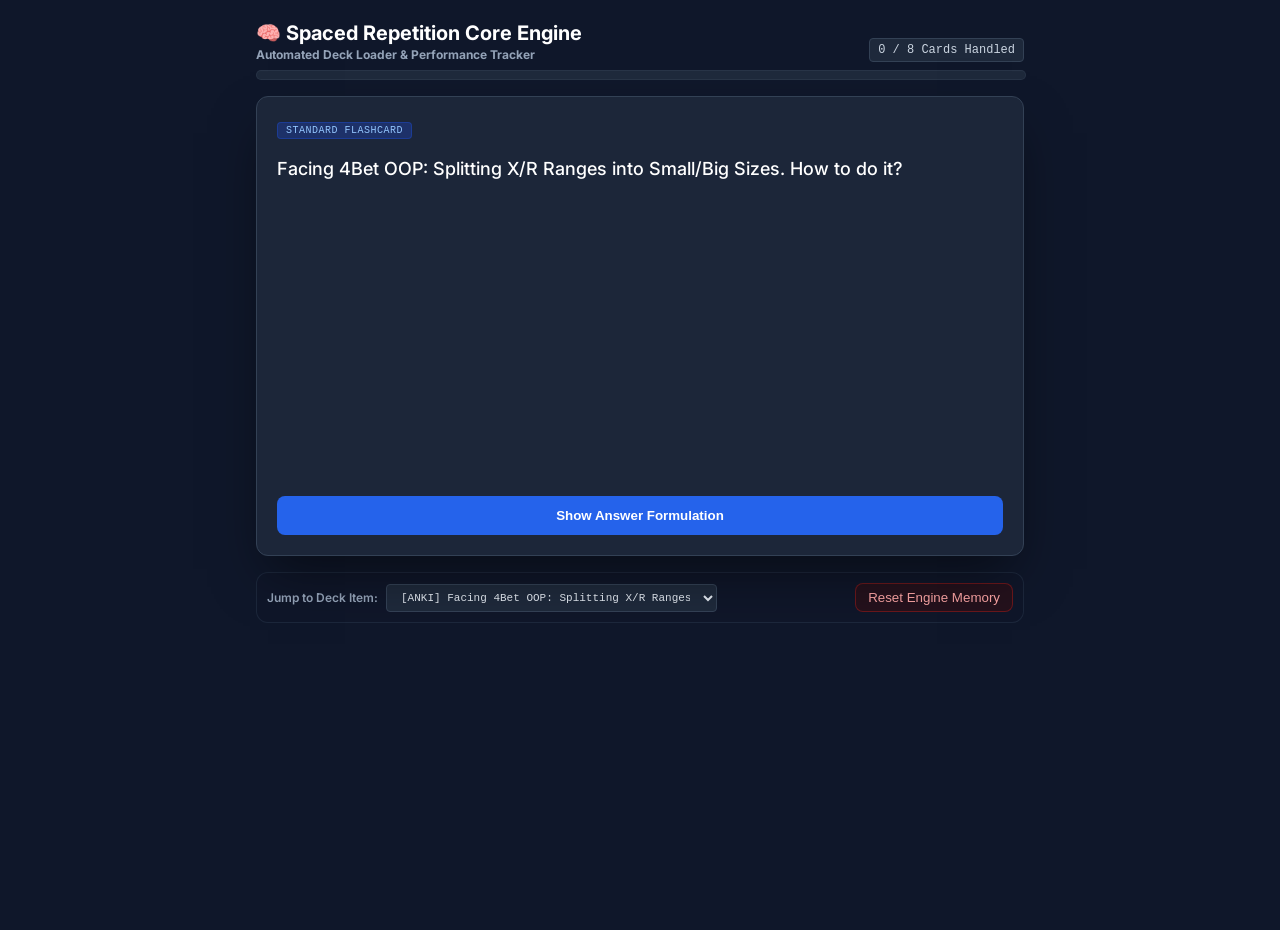
==== index.html @ b1fcc964 "Update index.html" ====
<!DOCTYPE html>
<html lang="en">

<head>
  <meta charset="UTF-8">
  <meta name="viewport" content="width=device-width, initial-scale=1.0">

  <title>Advanced Spaced Repetition & Strategy Deck Engine</title>

  <script src="https://bernardo-castilho.github.io/DragDropTouch/DragDropTouch.js"></script>

  <link rel="icon" href="data:,">
  
  <link rel="stylesheet" href="style.css">
  <link rel="stylesheet" href="poker-matrix.css">
  
  <link rel="stylesheet" href="style/base.css">
  <link rel="stylesheet" href="style/layout.css">
  <link rel="stylesheet" href="style/components.css">

  <link rel="stylesheet" href="style/anki.css">
  <link rel="stylesheet" href="style/multiple-choice.css">
  <link rel="stylesheet" href="style/drag-drop.css">

  <link rel="stylesheet" href="style/poker-core.css">
  <link rel="stylesheet" href="style/poker-layout-large.css">
  <link rel="stylesheet" href="style/poker-layout-compact.css">

  <link rel="stylesheet" href="style/content-renderer.css">

  <link rel="preconnect" href="https://fonts.googleapis.com">
  <link rel="preconnect" href="https://fonts.gstatic.com" crossorigin>

  <link href="https://fonts.googleapis.com/css2?family=Inter:wght@300;400;500;600;700&display=swap" rel="stylesheet">
</head>

<body>

  <div class="wrapper" style="margin-bottom: 16px;">
    <div class="header-row">
      <div class="header-title">
        <h1>🧠 Spaced Repetition Core Engine</h1>
        <p>Automated Deck Loader & Performance Tracker</p>
      </div>
      <span id="progress-text" class="progress-badge">0 / 0 Cards</span>
    </div>
    <div class="progress-track">
      <div id="progress-bar" class="progress-fill"></div>
    </div>
  </div>

  <div id="card-container" class="engine-container">
    <div class="loader-screen">
      <div class="spinner"></div>
      <p style="font-size: 14px; font-weight: 500; margin: 0;">Resolving System State & Parsing Deck Arrays...</p>
    </div>
  </div>

  <div class="controls-panel">
    <div class="selector-group">
      <label for="quiz-selector">Jump to Deck Item:</label>
      <select id="quiz-selector" class="dropdown"></select>
    </div>
    <button id="reset-memory-btn" class="btn-destructive">
      Reset Engine Memory
    </button>
  </div>
  <script>
    // --- INTEGRATED SUIT MAP & RENDER LOGIC ---
    const SUIT_MAP = {
      'h': { className: 'hearts', symbol: '♥', color: '#dc2626' },
      'd': { className: 'diamonds', symbol: '♦', color: '#2563eb' },
      'c': { className: 'clubs', symbol: '♣', color: '#16a34a' },
      's': { className: 'spades', symbol: '♠', color: '#1e293b' }
    };

    function parseCardHtml(cardStr) {
      if (cardStr === '??' || !cardStr) return `<div class="card card-back"></div>`;
      const suitLetter = cardStr.slice(-1).toLowerCase();
      const value = cardStr.substring(0, cardStr.length - 1);
      const suitData = SUIT_MAP[suitLetter] || { className: '', symbol: '', color: '' };
      return `<div class="card ${suitData.className}" data-suit="${suitLetter}"><span>${value}</span><span style="color: ${suitData.color}">${suitData.symbol}</span></div>`;
    }

    function generateChipStackHtml(betString) {
      const numVal = parseFloat(betString);
      if (isNaN(numVal) || numVal <= 0) return '';

      let chipColor = '#cbd5e1';
      if (numVal >= 1 && numVal < 2.5) chipColor = '#ef4444';
      if (numVal >= 2.5 && numVal < 10) chipColor = '#3b82f6';
      if (numVal >= 10) chipColor = '#334155';

      let dynamicStackCount = Math.min(5, Math.floor(numVal / 2.5) + 1);

      let htmlString = '<div class="chip-stack">';
      for (let i = 0; i < dynamicStackCount; i++) {
        htmlString += `<div class="poker-chip" style="background: ${chipColor}; bottom: ${i * 2}px; z-index: ${i};"></div>`;
      }
      return htmlString + '</div>';
    }

    // --- FALLBACK INTERNAL REPOSITORY ---
    const fallbackDeck = [
      {
        "nodeId": "anki_demo_001",
        "quizType": "anki",
        "question": "Explain the architectural difference between a Monolith and Microservices.",
        "answer": "A Monolith executes all computing layers inside a unified process pipeline. Microservices isolate distinct operational domains into decoupled, independently deployable services cooperating over safe REST APIs or message brokers."
      },
      {
        "nodeId": "poker_demo_001",
        "title": "BB Defense vs BTN Open Strategy Matrix",
        "phase": "PREFLOP",
        "pot": "3.50 BB",
        "communityCards": [],
        "quizType": "poker_drag",
        "displayText": "The Button opens to 2.50 BB. Small Blind folds. Action shifts entirely to you in the Big Blind with effective stack metrics.",
        "players": [
          { "position": "UTG", "isActive": false, "isTurn": false, "stackSize": "100.00 BB", "currentBet": "0.00 BB" },
          { "position": "HJ", "isActive": false, "isTurn": false, "stackSize": "100.00 BB", "currentBet": "0.00 BB" },
          { "position": "CO", "isActive": false, "isTurn": false, "stackSize": "100.00 BB", "currentBet": "0.00 BB" },
          { "position": "BTN", "isActive": true, "isTurn": false, "stackSize": "100.00 BB", "currentBet": "2.50 BB" },
          { "position": "SB", "isActive": false, "isTurn": false, "stackSize": "99.50 BB", "currentBet": "0.50 BB" },
          { "position": "BB", "isActive": true, "isTurn": true, "stackSize": "89.00 BB", "currentBet": "1.00 BB", "holeCards": ["Ah", "Kh"], "isHero": true }
        ],
        "choices": [
          { "hand": "AhKh", "targetCategory": "Raise/3-Bet" },
          { "hand": "2h2d", "targetCategory": "Call" }
        ]
      },
      {
        "nodeId": "mc_demo_001",
        "quizType": "multiple_choice",
        "question": "Which of the following describes an idempotent API method execution footprint?",
        "options": [
          { "text": "Every execution modifies server memory state deterministically." },
          { "text": "Making multiple identical requests has the same side-effect profile as a single request." },
          { "text": "The method guarantees encryption handling routines via SSL headers." },
          { "text": "Requests always return cached values without executing database calls." }
        ],
        "correctIndex": 1
      },
      {
        "nodeId": "drag_demo_001",
        "quizType": "drag_drop",
        "question": "Sort these technical technologies into their proper infrastructure layers:",
        "choices": [
          { "text": "Tailwind CSS", "targetCategory": "UI / Client Layer" },
          { "text": "PostgreSQL", "targetCategory": "Data Persistence" },
          { "text": "Vue.js Engine", "targetCategory": "UI / Client Layer" },
          { "text": "Redis Cache", "targetCategory": "Data Persistence" }
        ]
      },
      {
        "nodeId": "poker_demo_002",
        "title": "Flop C-Bet Strategy Validation",
        "phase": "FLOP",
        "pot": "6.50 BB",
        "communityCards": ["As", "9h", "2c"],
        "quizType": "poker_drag",
        "displayText": "You raised Preflop from the Button and the Big Blind called. The Big Blind checks to you on an Ace-High dry texture.",
        "players": [
          { "position": "UTG", "isActive": false, "isTurn": false, "stackSize": "100.00 BB", "currentBet": "0.00 BB" },
          { "position": "HJ", "isActive": false, "isTurn": false, "stackSize": "100.00 BB", "currentBet": "0.00 BB" },
          { "position": "CO", "isActive": false, "isTurn": false, "stackSize": "100.00 BB", "currentBet": "0.00 BB" },
          { "position": "BTN", "isActive": true, "isTurn": true, "stackSize": "96.50 BB", "currentBet": "0.00 BB", "holeCards": ["Kh", "Qh"], "isHero": true },
          { "position": "SB", "isActive": false, "isTurn": false, "stackSize": "100.00 BB", "currentBet": "0.00 BB" },
          { "position": "BB", "isActive": true, "isTurn": false, "stackSize": "96.50 BB", "currentBet": "0.00 BB" }
        ],
        "choices": [
          { "hand": "KhQh", "targetCategory": "Bet (Bluff)" }
        ]
      }
    ];

    // --- APPLICATION CORE RUNTIME ARCHITECTURE ---
    let deck = [];
    let sessionQueue = [];
    let currentCard = null;
    let stats = JSON.parse(localStorage.getItem('flashcard_engine_stats')) || {};
    let isCompactMode = true;

    let sessionTotal = 0;
    let sessionCompleted = 0;
    let draggedElement = null;

    async function init() {
      try {
        const response = await fetch('data.json');
        if (!response.ok) throw new Error('Network configuration lookup error.');
        deck = await response.json();
      } catch (error) {
        console.warn('Fallback to internal repository.');
        deck = fallbackDeck;
      }

      sessionQueue = deck.filter(card => !stats[card.nodeId] || stats[card.nodeId] < 2);

      if (sessionQueue.length === 0) {
        sessionQueue = [...deck];
        stats = {};
        localStorage.removeItem('flashcard_engine_stats');
      }

      sessionTotal = sessionQueue.length;
      sessionCompleted = 0;
      initEngineUtilities(deck);
      updateProgress();
      nextCard();
    }

    function initEngineUtilities(deckData) {
      const selector = document.getElementById('quiz-selector');
      const resetBtn = document.getElementById('reset-memory-btn');

      if (selector && Array.isArray(deckData)) {
        selector.innerHTML = deckData.map((card, idx) => {
          const typeLabel = card.quizType ? `[${card.quizType.toUpperCase()}]` : '[QUIZ]';
          const summaryText = card.question || card.title || card.displayText || `Item ${idx + 1}`;
          const truncatedSummary = summaryText.length > 45 ? summaryText.substring(0, 45) + '...' : summaryText;
          return `<option value="${card.nodeId}">${typeLabel} ${truncatedSummary}</option>`;
        }).join('');

        selector.addEventListener('change', (e) => {
          const targetNodeId = e.target.value;
          const targetCard = deck.find(c => c.nodeId === targetNodeId);
          if (targetCard) {
            currentCard = targetCard;
            // Remote jump breaks execution tracking; pull out of running standard flow safely
            const container = document.getElementById('card-container');
            renderCardRouter(currentCard, container);
          }
        });
      }

      if (resetBtn) {
        resetBtn.addEventListener('click', () => {
          if (confirm("Permanently wipe local storage execution tracking logs?")) {
            localStorage.removeItem('flashcard_engine_stats');
            window.location.reload();
          }
        });
      }
    }

    function updateProgress() {
      document.getElementById('progress-text').innerText = `${sessionCompleted} / ${sessionTotal} Cards Handled`;
      const pct = sessionTotal === 0 ? 0 : (sessionCompleted / sessionTotal) * 100;
      document.getElementById('progress-bar').style.width = `${pct}%`;
    }

    function saveProgress(nodeId, masteryValue) {
      stats[nodeId] = masteryValue;
      localStorage.setItem('flashcard_engine_stats', JSON.stringify(stats));
    }

    function handleCardComplete(masteryValue) {
      saveProgress(currentCard.nodeId, masteryValue);
      if (masteryValue === 0) {
        sessionQueue.push(currentCard);
      } else {
        sessionCompleted++;
      }
      
      updateProgress();
      nextCard();
    }

    function nextCard() {
      const container = document.getElementById('card-container');
      const selector = document.getElementById('quiz-selector');

      if (sessionQueue.length === 0) {
        container.innerHTML = `
          <div style="display: flex; flex-direction: column; align-items: center; justify-content: center; text-align: center; padding: 48px 0; flex-grow: 1;">
            <div style="background: rgba(20,83,45,0.4); padding: 16px; border-radius: 9999px; border: 1px solid rgba(34,197,94,0.3); margin-bottom: 16px; font-size: 24px;">🎯</div>
            <h2 style="font-size: 24px; font-weight: 700; color: #4ade80; margin: 0 0 8px 0;">Deck Pipeline Evaluated!</h2>
            <button onclick="localStorage.removeItem('flashcard_engine_stats'); location.reload();" style="margin-top: 24px; padding: 8px 16px; background: #475569; border: none; color: white; border-radius: 4px; cursor: pointer;">Reset Cache</button>
          </div>
        `;
        return;
      }

      currentCard = sessionQueue.shift();
      if(selector) selector.value = currentCard.nodeId;
      renderCardRouter(currentCard, container);
    }

    function renderCardRouter(card, container) {
      container.innerHTML = '';
      switch (card.quizType) {
        case 'anki': return renderAnkiMode(card, container);
        case 'multiple_choice': return renderMultipleChoiceMode(card, container);
        case 'drag_drop': return renderStandardDragDropMode(card, container);
        case 'poker_drag': return renderAdvancedPokerMode(card, container);
        default: container.innerHTML = `<p style="color: #f87171; padding: 16px;">Unknown execution layout mapping.</p>`;
      }
    }

    // --- 1. MODE: STANDARD ANKI RATING FLASHCARD ---
    function renderAnkiMode(card, container) {
      container.innerHTML = `
        <div class="flex-col-layout">
          <div>
            <span class="badge badge-blue">Standard Flashcard</span>
            <h2 style="font-size: 1.125rem; font-weight: 500; color: white; margin-top: 16px; line-height: 1.6;">${card.question}</h2>
          </div>
          <div id="answer-area" class="hidden" style="flex-direction: column; width: 100%; margin-top: 24px; background: rgba(15,23,42,0.4); border: 1px solid rgba(51,65,85,0.5); border-radius: 12px; padding: 16px; box-sizing: border-box;">
            <div style="font-size: 14px; color: #cbd5e1; line-height: 1.6; margin-bottom:16px;">${card.answer}</div>
            <div class="grid-3-col">
              <button onclick="handleCardComplete(0)" class="btn-rating btn-rate-bad">Badly (Re-queue)</button>
              <button onclick="handleCardComplete(1)" class="btn-rating btn-rate-ok">OK (Keep Loop)</button>
              <button onclick="handleCardComplete(2)" class="btn-rating btn-rate-well">Well (Mastered)</button>
            </div>
          </div>
          <button id="show-btn" class="btn-primary" style="margin-top: 32px;">Show Answer Formulation</button>
        </div>
      `;

      document.getElementById('show-btn').addEventListener('click', (e) => {
        e.target.classList.add('hidden');
        const ans = document.getElementById('answer-area');
        ans.classList.remove('hidden');
        ans.classList.add('flex-show');
      });
    }

    // --- 2. MODE: MULTIPLE CHOICE OPTION PARSER ---
    function renderMultipleChoiceMode(card, container) {
      const optionsHtml = card.options.map((opt, i) =>
        `<button data-idx="${i}" class="mc-btn"><span class="mc-prefix">${String.fromCharCode(65 + i)}</span> <span>${opt.text || opt}</span></button>`
      ).join('');

      container.innerHTML = `
        <div class="flex-col-layout">
          <div>
            <span class="badge badge-indigo">Multiple Choice</span>
            <h2 style="font-size: 1.125rem; font-weight: 500; color: white; margin: 16px 0 24px 0; line-height: 1.6;">${card.question}</h2>
            <div class="mc-options-list" id="mc-options">${optionsHtml}</div>
          </div>
          <button id="mc-next" class="hidden btn-primary" style="margin-top: 24px;">Advance Deck Loop</button>
        </div>
      `;

      const btns = container.querySelectorAll('.mc-btn');
      btns.forEach(btn => {
        btn.addEventListener('click', (e) => {
          const currentTarget = e.currentTarget;
          if (container.querySelector('.pointer-events-none')) return;

          btns.forEach(b => b.classList.add('pointer-events-none', 'opacity-40'));
          const selectedIdx = parseInt(currentTarget.dataset.idx, 10);
          const isCorrect = selectedIdx === card.correctIndex;

          currentTarget.classList.remove('opacity-40');
          if (isCorrect) {
            currentTarget.classList.add('state-correct');
          } else {
            currentTarget.classList.add('state-incorrect');
            btns[card.correctIndex].classList.remove('opacity-40');
            btns[card.correctIndex].classList.add('state-revealed');
          }

          const nextBtn = document.getElementById('mc-next');
          nextBtn.classList.remove('hidden');
          nextBtn.onclick = () => handleCardComplete(isCorrect ? 2 : 0);
        });
      });
    }

    // --- 3. MODE: STANDARD CATEGORICAL DRAG & DROP ---
    function renderStandardDragDropMode(card, container) {
      const categories = [...new Set(card.choices.map(c => c.targetCategory))];

      let draggablesHtml = card.choices.map((c, i) =>
        `<div draggable="true" data-target="${c.targetCategory}" id="dd-item-${i}" class="draggable-item" ondragstart="dragStart(event)">${c.text}</div>`
      ).join('');

      let dropzonesHtml = categories.map(cat => `
        <div class="dropzone-column">
          <h3 class="dropzone-title">${cat}</h3>
          <div data-cat="${cat}" class="dropzone" ondragover="dragOver(event)" ondragleave="dragLeave(event)" ondrop="dropToMatch(event)"></div>
        </div>
      `).join('');

      container.innerHTML = `
        <div class="flex-col-layout">
          <div>
            <span class="badge badge-purple">Categorized Sorting</span>
            <h2 style="font-size: 1rem; font-weight: 500; color: #e2e8f0; margin: 12px 0 16px 0; line-height: 1.6;">${card.question}</h2>
            <div id="source-zone" class="source-box" ondragover="dragOver(event)" ondrop="dropSource(event)">${draggablesHtml}</div>
            <div class="drag-container">${dropzonesHtml}</div>
          </div>
          <button id="dd-next" class="hidden btn-primary" style="margin-top: 24px;">Submit Classifications</button>
        </div>
      `;
      container.dataset.totalItems = card.choices.length;
    }

    // --- 4. MODE: ADVANCED POKER STRATEGY MATRIX ---
    function renderAdvancedPokerMode(card, container) {
      let playersHtml = '';
      let betsHtml = '';

      card.players.forEach(player => {
        let holeCardsHtml = '';
        if (player.isActive) {
          holeCardsHtml = (player.holeCards && player.holeCards.length > 0) 
            ? player.holeCards.map(parseCardHtml).join('') 
            : parseCardHtml('??') + parseCardHtml('??');
        }

        const isTurnClass = player.isTurn ? 'active-turn' : '';
        const isActiveClass = player.isActive ? '' : 'inactive';
        const dealerButtonHtml = player.position === 'BTN' ? '<div class="dealer-button">D</div>' : '';
        const heroLabel = player.isHero ? '<span class="hero-label">(H)</span>' : '';

        playersHtml += `
          <div class="player-seat seat-${player.position} ${isTurnClass} ${isActiveClass}">
            ${dealerButtonHtml}
            <div class="player-position">${player.position}${heroLabel}</div>
            <div class="player-stack">${player.stackSize}</div>
            <div class="hole-cards">${holeCardsHtml}</div>
          </div>
        `;

        if (parseFloat(player.currentBet) > 0) {
          betsHtml += `
            <div class="bet-indicator bet-${player.position}">
              ${generateChipStackHtml(player.currentBet)}
              <span>${player.currentBet}</span>
            </div>
          `;
        }
      });

      let communityCardsHtml = (!card.communityCards || card.communityCards.length === 0) 
        ? `<span class="preflop-runtime-badge">PREFLOP RUNTIME</span>` 
        : card.communityCards.map(parseCardHtml).join('');

      const categories = [...new Set(card.choices.map(c => c.targetCategory))];
      const randomizedChoices = [...card.choices].sort(() => Math.random() - 0.5);

      let draggablesHtml = randomizedChoices.map((c, i) => {
        const suitLetter = c.hand.slice(-1).toLowerCase();
        const rawValue = c.hand.substring(0, c.hand.length - 1);
        const look = SUIT_MAP[suitLetter] || { symbol: suitLetter, color: '#f1f5f9' };

        return `
          <div draggable="true" data-target="${c.targetCategory}" id="poker-item-${i}" class="draggable-token" ondragstart="dragStart(event)">
            ${rawValue}<span style="color: ${look.color}; margin-left: 2px; font-size: 1.1em;">${look.symbol}</span>
          </div>
        `;
      }).join('');

      let dropzonesHtml = categories.map(cat => `
        <div class="dropzone-container">
          <h3 class="dropzone-header">${cat}</h3>
          <div data-cat="${cat}" class="dropzone" ondragover="dragOver(event)" ondragleave="dragLeave(event)" ondrop="dropToMatch(event)"></div>
        </div>
      `).join('');

      container.innerHTML = `
        <div class="poker-wrapper">
          <div>
            <div class="header-container">
              <div>
                <span class="badge-engine">Poker Matrix Engine</span>
                <h2 class="header-title">${card.title || 'Game Matrix Checkpoint'}</h2>
              </div>
              <div class="toggle-container">
                <input type="checkbox" id="compact-toggle" ${isCompactMode ? 'checked' : ''} class="toggle-input">
                <label for="compact-toggle" class="toggle-label">Compact Engine Table</label>
              </div>
            </div>
            <p class="display-text">${card.displayText}</p>
            <div class="poker-table-area ${isCompactMode ? 'compact' : ''}">
              <div class="center-board">
                <div class="community-cards">${communityCardsHtml}</div>
                <div class="pot-display">
                  ${generateChipStackHtml(card.pot)}
                  <span>Pot: ${card.pot}</span>
                </div>
              </div>
              ${playersHtml}
              ${betsHtml}
            </div>
            <div id="source-zone" class="source-zone-container">${draggablesHtml}</div>
            <div class="dropzones-wrapper">${dropzonesHtml}</div>
          </div>
          <button id="dd-next" class="btn-confirm hidden">Confirm Strategic Configuration</button>
        </div>
      `;

      document.getElementById('compact-toggle').addEventListener('change', (e) => {
        isCompactMode = e.target.checked;
        const tableObj = container.querySelector('.poker-table-area');
        if (tableObj) tableObj.classList.toggle('compact', isCompactMode);
      });

      container.dataset.totalItems = card.choices.length;
    }

    // --- SHARED DRAG AND DROP RUNTIME INTERACTION HANDLERS ---
    function dragStart(e) {
      draggedElement = e.target;
      e.dataTransfer.effectAllowed = 'move';
      e.dataTransfer.setData('text/plain', e.target.id);
      setTimeout(() => e.target.classList.add('opacity-40'), 0);
    }

    function dragOver(e) {
      e.preventDefault();
      const zone = e.currentTarget;
      if (zone.classList.contains('dropzone')) zone.classList.add('drag-active');
    }

    function dragLeave(e) {
      const zone = e.currentTarget;
      if (zone.classList.contains('dropzone')) zone.classList.remove('drag-active');
    }

    function dropSource(e) {
      e.preventDefault();
      if (!draggedElement) return;
      draggedElement.classList.remove('opacity-40', 'state-correct', 'state-incorrect');
      delete draggedElement.dataset.correct;

      document.getElementById('source-zone').appendChild(draggedElement);
      checkDragAndDropCompletionState();
    }

    function dropToMatch(e) {
      e.preventDefault();
      const zone = e.currentTarget;
      zone.classList.remove('drag-active');
      if (!draggedElement) return;
      draggedElement.classList.remove('opacity-40');

      const expectedCategory = draggedElement.getAttribute('data-target');
      const dropContainerCategory = zone.getAttribute('data-cat');

      zone.appendChild(draggedElement);

      const isCorrect = expectedCategory === dropContainerCategory;
      draggedElement.classList.toggle('state-correct', isCorrect);
      draggedElement.classList.toggle('state-incorrect', !isCorrect);
      draggedElement.dataset.correct = isCorrect ? "true" : "false";

      checkDragAndDropCompletionState();
    }

    function checkDragAndDropCompletionState() {
      const container = document.getElementById('card-container');
      const expectedTotal = parseInt(container.dataset.totalItems, 10);

      const elementsInScope = Array.from(container.querySelectorAll('[draggable="true"]'));
      const localizedDropzonesCount = elementsInScope.filter(el => el.parentElement.classList.contains('dropzone')).length;
      const perfectScoreValidated = elementsInScope.every(el => el.dataset.correct === "true");

      const nextActionBtn = document.getElementById('dd-next');

      if (localizedDropzonesCount === expectedTotal) {
        nextActionBtn.classList.remove('hidden');
        nextActionBtn.onclick = () => handleCardComplete(perfectScoreValidated ? 2 : 1);
      } else {
        nextActionBtn.classList.add('hidden');
      }
    }

    document.addEventListener('DOMContentLoaded', init);
</script>
</body>

</html>
---- style.css ----
<style>
    @import url('https://fonts.googleapis.com/css2?family=Inter:wght@300;400;500;600;700&display=swap');
    body { font-family: 'Inter', sans-serif; }
    
    .fade-enter { animation: fadeIn 0.25s ease-out forwards; }
    @keyframes fadeIn {
      from { opacity: 0; transform: translateY(8px); }
      to { opacity: 1; transform: translateY(0); }
    }
    
    .drag-active { border-color: #3b82f6 !important; background-color: rgba(59, 130, 246, 0.15) !important; }
    
    /* Common Poker Table Styles */
    .poker-table-area {
      position: relative;
      width: 100%;
      background: radial-gradient(ellipse at center, #0f766e 0%, #064e3b 100%);
      display: flex;
      align-items: center;
      justify-content: center;
      margin: 1.5rem 0;
      box-shadow: inset 0 0 40px rgba(0,0,0,0.7), 0 10px 25px rgba(0,0,0,0.4);
      transition: all 0.3s cubic-bezier(0.4, 0, 0.2, 1);
    }

    /* Common Card Styles */
    .community-cards { display: flex; gap: 6px; z-index: 10; transition: all 0.3s; }
    .card {
      background: white;
      border-radius: 4px;
      display: flex;
      flex-direction: column;
      align-items: center;
      justify-content: center;
      font-weight: 700;
      box-shadow: 0 4px 6px rgba(0,0,0,0.3);
      line-height: 1.1;
      user-select: none;
      transition: all 0.3s;
    }
    .card.hearts, .card.diamonds { color: #dc2626; }
    .card.clubs, .card.spades { color: #0f172a; }
    .card-back { background: repeating-linear-gradient(45deg, #1d4ed8, #1d4ed8 4px, #1e40af 4px, #1e40af 8px); border: 1px solid #93c5fd; }

    /* Common Player Seat Configurations */
    .player-seat {
      position: absolute;
      display: flex;
      flex-direction: column;
      align-items: center;
      background: #1e293b;
      border: 2px solid #475569;
      transition: all 0.3s cubic-bezier(0.4, 0, 0.2, 1);
      z-index: 20;
      box-shadow: 0 4px 8px rgba(0,0,0,0.4);
    }
    .player-seat.active-turn { box-shadow: 0 0 20px #eab308; border-color: #eab308; }
    .player-seat.inactive { opacity: 0.3; filter: grayscale(30%); }
    .player-seat .hole-cards { display: flex; transition: all 0.3s; }
    
    .dealer-button {
      position: absolute;
      background: #f8fafc;
      color: #0f172a;
      border-radius: 50%;
      display: flex;
      align-items: center;
      justify-content: center;
      font-weight: 900;
      border: 1px solid #64748b;
      box-shadow: 0 2px 4px rgba(0,0,0,0.5);
      z-index: 25;
      user-select: none;
    }

    /* Common Chip Stack Indicators */
    .bet-indicator {
      position: absolute;
      display: flex;
      align-items: center;
      font-weight: 700;
      color: #f1f5f9;
      z-index: 15;
      background: rgba(15, 23, 42, 0.75);
      border-radius: 6px;
      box-shadow: 0 2px 4px rgba(0,0,0,0.3);
      transition: all 0.3s cubic-bezier(0.4, 0, 0.2, 1);
    }
    .chip-stack { position: relative; }
    .poker-chip {
      position: absolute;
      left: 0;
      border-radius: 50%;
      border: 0.5px solid rgba(255,255,255,0.4);
      box-shadow: 0 1px 2px rgba(0,0,0,0.5);
    }

    /* --- VIEW MODE 1: STANDARD/LARGE RULES --- */
    .poker-table-area:not(.compact) {
      height: 340px;
      border: 14px solid #1e293b;
      border-radius: 170px;
    }
    .poker-table-area:not(.compact) .card {
      width: 38px; height: 54px; font-size: 14px; border: 1px solid #cbd5e1;
    }
    .poker-table-area:not(.compact) .player-seat {
      padding: 6px 12px; border-radius: 10px; font-size: 12px; min-width: 90px;
    }
    .poker-table-area:not(.compact) .player-seat .hole-cards { gap: 4px; margin-top: 6px; }
    .poker-table-area:not(.compact) .dealer-button {
      top: -10px; left: -10px; width: 22px; height: 22px; font-size: 11px;
    }
    .poker-table-area:not(.compact) .bet-indicator {
      flex-direction: column; font-size: 11px; padding: 3px 6px; gap: 2px;
    }
    .poker-table-area:not(.compact) .chip-stack { width: 22px; height: 12px; }
    .poker-table-area:not(.compact) .poker-chip { width: 22px; height: 6px; }

    /* Large Seating Placements */
    .poker-table-area:not(.compact) .seat-UTG { top: 40%; left: -35px; transform: translateY(-50%); }
    .poker-table-area:not(.compact) .seat-HJ  { top: -25px; left: 22%; }
    .poker-table-area:not(.compact) .seat-CO  { top: -25px; right: 22%; }
    .poker-table-area:not(.compact) .seat-BTN { top: 40%; right: -35px; transform: translateY(-50%); }
    .poker-table-area:not(.compact) .seat-SB  { bottom: -25px; right: 22%; }
    .poker-table-area:not(.compact) .seat-BB  { bottom: -25px; left: 22%; }

    /* Large Bet Positions */
    .poker-table-area:not(.compact) .bet-UTG  { top: 40%; left: 85px; transform: translateY(-50%); }
    .poker-table-area:not(.compact) .bet-HJ   { top: 65px; left: 26%; }
    .poker-table-area:not(.compact) .bet-CO   { top: 65px; right: 26%; }
    .poker-table-area:not(.compact) .bet-BTN  { top: 40%; right: 85px; transform: translateY(-50%); }
    .poker-table-area:not(.compact) .bet-SB   { bottom: 65px; right: 26%; }
    .poker-table-area:not(.compact) .bet-BB   { bottom: 65px; left: 26%; }


    /* --- VIEW MODE 2: COMPACT RULES --- */
    .poker-table-area.compact {
      height: 190px;
      border: 8px solid #1e293b;
      border-radius: 95px;
    }
    .poker-table-area.compact .card {
      width: 26px; height: 36px; font-size: 11px; border: 0.5px solid #e2e8f0;
    }
    .poker-table-area.compact .player-seat {
      padding: 2px 6px; border-radius: 6px; font-size: 9px; min-width: 65px; border-width: 1px;
    }
    .poker-table-area.compact .player-seat .hole-cards { gap: 2px; margin-top: 2px; }
    .poker-table-area.compact .dealer-button {
      top: -6px; left: -6px; width: 16px; height: 16px; font-size: 9px;
    }
    .poker-table-area.compact .bet-indicator {
      flex-direction: row; font-size: 9px; padding: 1px 4px; gap: 4px;
    }
    .poker-table-area.compact .chip-stack { width: 14px; height: 6px; }
    .poker-table-area.compact .poker-chip { width: 14px; height: 3px; }

    /* Compact Seating Placements */
    .poker-table-area.compact .seat-UTG { top: 40%; left: 8px; transform: translateY(-50%); }
    .poker-table-area.compact .seat-HJ  { top: 6px; left: 26%; }
    .poker-table-area.compact .seat-CO  { top: 6px; right: 26%; }
    .poker-table-area.compact .seat-BTN { top: 40%; right: 8px; transform: translateY(-50%); }
    .poker-table-area.compact .seat-SB  { bottom: 6px; right: 26%; }
    .poker-table-area.compact .seat-BB  { bottom: 6px; left: 26%; }

    /* Compact Bet Positions */
    .poker-table-area.compact .bet-UTG  { top: 40%; left: 90px; transform: translateY(-50%); }
    .poker-table-area.compact .bet-HJ   { top: 48px; left: 30%; }
    .poker-table-area.compact .bet-CO   { top: 48px; right: 30%; }
    .poker-table-area.compact .bet-BTN  { top: 40%; right: 90px; transform: translateY(-50%); }
    .poker-table-area.compact .bet-SB   { bottom: 48px; right: 30%; }
    .poker-table-area.compact .bet-BB   { bottom: 48px; left: 30%; }

    /* --- CONTENT BOX TYPOGRAPHY RENDERING --- */
#html-answer-target h1, 
#html-answer-target h2 {
  font-size: 1.5rem;
  font-weight: 700;
  color: #ffffff;
  margin: 14px 0 8px 0;
}

#html-answer-target h3 {
  font-size: 1.25rem;
  font-weight: 600;
  color: #f1f5f9;
  margin: 12px 0 6px 0;
}

#html-answer-target strong, 
#html-answer-target b {
  font-weight: 700;
  color: #3b82f6; /* Accents key terms in blue */
}

#html-answer-target ul, 
#html-answer-target ol {
  margin: 8px 0;
  padding-left: 24px;
}

#html-answer-target li {
  margin-bottom: 4px;
  line-height: 1.6;
}

#html-answer-target code {
  font-family: monospace;
  background-color: #0f172a;
  padding: 2px 6px;
  border-radius: 4px;
  color: #f87171;
}
  </style>
---- poker-matrix.css ----
/* poker-matrix.css */

/* --- CORE FRAMEWORK STYLES --- */
.poker-wrapper {
  display: flex;
  flex-direction: column;
  justify-content: space-between;
  height: 100%;
  flex-grow: 1;
}
.header-container {
  display: flex;
  justify-content: space-between;
  align-items: start;
  border-bottom: 1px solid rgba(51, 65, 85, 0.5);
  padding-bottom: 0.5rem;
  margin-bottom: 0.75rem;
}
.badge-engine {
  font-size: 10px;
  text-transform: uppercase;
  letter-spacing: 0.05em;
  font-family: monospace;
  background-color: rgba(6, 78, 59, 0.6);
  border: 1px solid rgba(4, 120, 87, 0.4);
  color: #10b981;
  padding: 0.125rem 0.5rem;
  border-radius: 0.25rem;
}
.header-title {
  font-size: 0.875rem;
  font-weight: 700;
  color: #ffffff;
  margin-top: 0.375rem;
}
.toggle-container {
  display: flex;
  align-items: center;
  gap: 0.5rem;
  background-color: rgba(15, 23, 42, 0.8);
  padding: 0.375rem 0.625rem;
  border: 1px solid rgba(51, 65, 85, 0.8);
  border-radius: 0.5rem;
  box-shadow: inset 0 2px 4px 0 rgba(0, 0, 0, 0.06);
  font-size: 11px;
}
.toggle-input {
  width: 0.875rem;
  height: 0.875rem;
  border-radius: 0.25rem;
  color: #2563eb;
  background-color: #1e293b;
  border-color: #475569;
  cursor: pointer;
}
.toggle-label {
  color: #cbd5e1;
  font-weight: 500;
  cursor: pointer;
  user-select: none;
}
.display-text {
  font-size: 0.75rem;
  color: #cbd5e1;
  margin-bottom: 0.75rem;
  line-height: 1.625;
  background-color: rgba(15, 23, 42, 0.3);
  padding: 0.625rem;
  border: 1px solid rgba(51, 65, 85, 0.3);
  border-radius: 0.5rem;
}
.center-board {
  display: flex;
  flex-direction: column;
  align-items: center;
  gap: 0.5rem;
  z-index: 10;
}
.community-cards {
  display: flex;
  gap: 0.375rem;
}
.preflop-runtime-badge {
  color: rgba(148, 163, 184, 0.5);
  font-family: monospace;
  font-size: 0.75rem;
  font-weight: 700;
  letter-spacing: 0.1em;
  border: 1px solid rgba(51, 65, 85, 0.4);
  padding: 0.375rem 1rem;
  background-color: rgba(15, 23, 42, 0.3);
  border-radius: 0.375rem;
}
@media (min-width: 640px) {
  .preflop-runtime-badge {
    font-size: 0.875rem;
  }
}
.pot-display {
  display: flex;
  align-items: center;
  justify-content: center;
  gap: 0.5rem;
  background-color: rgba(2, 6, 23, 0.8);
  font-size: 11px;
  border: 1px solid rgba(30, 41, 59, 0.8);
  font-weight: 700;
  color: #eab308;
  padding: 0.125rem 0.625rem;
  border-radius: 0.375rem;
  box-shadow: 0 4px 6px -1px rgba(0,0,0,0.1);
  margin-top: 0.125rem;
}
@media (min-width: 640px) {
  .pot-display {
    font-size: 0.75rem;
  }
}
.player-position {
  font-weight: 700;
  color: #cbd5e1;
}
.hero-label {
  color: #60a5fa;
  font-weight: 700;
  margin-left: 0.125rem;
}
.player-stack {
  font-size: 10px;
  color: #94a6b8;
  letter-spacing: -0.05em;
}
.source-zone-container {
  display: flex;
  justify-content: center;
  flex-wrap: wrap;
  gap: 0.75rem;
  margin-top: 1rem;
  margin-bottom: 1rem;
  min-height: 60px;
  align-items: center;
  background-color: rgba(15, 23, 42, 0.4);
  padding: 0.625rem;
  border-radius: 0.75rem;
  border: 1px solid rgba(51, 65, 85, 0.4);
}
.draggable-token {
  cursor: grab;
  padding: 0.625rem 1rem;
  background-color: #334155;
  color: #ffffff;
  font-family: monospace;
  font-weight: 800;
  font-size: 0.875rem;
  border-radius: 0.5rem;
  box-shadow: 0 20px 25px -5px rgba(0, 0, 0, 0.1), 0 10px 10px -5px rgba(0, 0, 0, 0.04);
  border: 1px solid #64748b;
  text-align: center;
  vertical-align: middle;
  user-select: none;
  display: flex;
  align-items: center;
  justify-content: center;
  letter-spacing: 0.025em;
  min-width: 70px;
}
.draggable-token:active {
  cursor: grabbing;
}
@media (min-width: 640px) {
  .draggable-token {
    font-size: 1rem;
  }
}
.dropzones-wrapper {
  display: flex;
  gap: 0.75rem;
  width: 100%;
}
.dropzone-container {
  flex: 1 1 0%;
  display: flex;
  flex-direction: column;
  background-color: rgba(15, 23, 42, 0.2);
  border: 1px solid rgba(51, 65, 85, 0.5);
  padding: 0.625rem;
  border-radius: 0.75rem;
}
.dropzone-header {
  text-align: center;
  font-size: 11px;
  font-weight: 700;
  color: #94a6b8;
  letter-spacing: 0.025em;
  text-transform: uppercase;
  margin-bottom: 0.375rem;
}
.dropzone {
  flex: 1 1 0%;
  background-color: rgba(15, 23, 42, 0.4);
  border: 1px dashed rgba(51, 65, 85, 0.8);
  border-radius: 0.5rem;
  padding: 0.5rem;
  display: flex;
  flex-direction: column;
  gap: 0.375rem;
  min-height: 85px;
}
.btn-confirm {
  margin-top: 1.25rem;
  width: 100%;
  padding-top: 0.75rem;
  padding-bottom: 0.75rem;
  background-color: #2563eb;
  border-radius: 0.5rem;
  color: #ffffff;
  font-size: 0.875rem;
  font-weight: 700;
  box-shadow: 0 10px 15px -3px rgba(0, 0, 0, 0.1);
  transition-property: color, background-color, border-color, text-decoration-color, fill, stroke;
  transition-timing-function: cubic-bezier(0.4, 0, 0.2, 1);
  transition-duration: 150ms;
  border: none;
  cursor: pointer;
}
.btn-confirm:hover {
  background-color: #3b82f6;
}

.hidden {
  display: none !important;
}

/* --- BASE/STANDARD CARD STYLES --- */
.community-cards > * {
  font-size: 1.25rem !important;
  font-weight: 800 !important;
  padding: 0.35rem 0.55rem !important;
  min-width: 42px !important;
  height: 58px !important;
  display: inline-flex !important;
  flex-direction: column !important;
  align-items: center !important;
  justify-content: center !important;
  background-color: #ffffff !important;
  border-radius: 6px !important;
  box-shadow: 0 4px 6px -1px rgba(0,0,0,0.2) !important;
  line-height: 1.1 !important;
}

/* --- COMPACT ENGINE MODE OVERRIDES --- */
.poker-table-area.compact .community-cards > * {
  font-size: 0.9rem !important;
  padding: 0.15rem 0.3rem !important;
  min-width: 28px !important;
  height: 38px !important;
  border-radius: 4px !important;
  box-shadow: 0 2px 4px -1px rgba(0,0,0,0.15) !important;
}

.poker-table-area.compact .hole-cards > * {
  font-size: 0.75rem !important;
  padding: 0.1rem 0.2rem !important;
  min-width: 22px !important;
  height: 30px !important;
  border-radius: 3px !important;
}
---- style/base.css ----
body{background-color:#0f172a;color:#f1f5f9;font-family:'Inter',sans-serif;margin:0;padding:15px;min-height:100vh;display:flex;flex-direction:column;align-items:center;user-select:none}.wrapper{width:100%;max-width:768px}.hidden{display:none!important}.flex-show{display:flex!important}.pointer-events-none{pointer-events:none}.opacity-40{opacity:.4}.fade-enter{animation:fadeIn .25s ease-out forwards}@keyframes fadeIn{from{opacity:0;transform:translateY(8px)}to{opacity:1;transform:translateY(0)}}@keyframes spin{to{transform:rotate(360deg)}}
---- style/layout.css ----
/* header/progress/layout */ .header-row{display:flex;justify-content:space-between;align-items:flex-end;margin-bottom:8px}.header-title h1{font-size:1.25rem;font-weight:700;color:#fff;margin:0}.header-title p{font-size:.75rem;color:#94a3b8;margin:2px 0 0}.progress-badge{font-family:monospace;font-size:.75rem;background:#1e293b;border:1px solid #334155;padding:4px 8px;border-radius:4px;color:#cbd5e1}.progress-track{width:100%;background:#1e293b;border-radius:9999px;height:8px;border:1px solid rgba(51,65,85,.5);overflow:hidden}.progress-fill{background:linear-gradient(to right,#3b82f6,#6366f1);height:100%;border-radius:9999px;transition:width .3s ease;width:0}.engine-container{width:100%;max-width:768px;background:rgba(30,41,59,.9);border:1px solid #334155;border-radius:12px;box-shadow:0 25px 50px -12px rgba(0,0,0,.5);padding:20px;box-sizing:border-box;min-height:460px;display:flex;flex-direction:column;justify-content:space-between;position:relative}
---- style/components.css ----
.controls-panel{display:flex;flex-wrap:wrap;align-items:center;justify-content:space-between;gap:12px;background:rgba(15,23,42,.6);padding:10px;border-radius:12px;border:1px solid rgba(51,65,85,.4);margin-top:16px;width:100%;max-width:768px;box-sizing:border-box;font-size:.75rem}.selector-group{display:flex;align-items:center;gap:8px;flex-grow:1;max-width:450px}.selector-group label{color:#94a3b8;font-weight:600;white-space:nowrap}.dropdown{background:#1e293b;color:#e2e8f0;border:1px solid #334155;border-radius:4px;padding:6px 10px;width:100%;font-family:monospace;font-size:11px}.badge{font-size:10px;text-transform:uppercase;letter-spacing:.05em;font-family:monospace;padding:2px 8px;border-radius:4px;display:inline-block}.badge-blue{background:rgba(30,58,138,.6);border:1px solid rgba(29,78,216,.4);color:#93c5fd}.badge-indigo{background:rgba(49,46,129,.6);border:1px solid rgba(67,56,202,.4);color:#c7d2fe}.badge-purple{background:rgba(88,28,135,.6);border:1px solid rgba(109,40,217,.4);color:#e9d5ff}.btn-primary{width:100%;padding:12px;background:#2563eb;color:#fff;border:none;border-radius:8px;font-weight:bold}.btn-destructive{background:rgba(69,10,10,.4);color:#fca5a5;border:1px solid rgba(153,27,27,.6);padding:6px 12px;border-radius:8px}.loader-screen{display:flex;flex-direction:column;align-items:center;justify-content:center;margin:auto;color:#94a3b8;gap:8px}.spinner{animation:spin 1s linear infinite;border-radius:50%;height:32px;width:32px;border:2px solid #64748b;border-top-color:transparent}
---- style/anki.css ----
.flex-col-layout{display:flex;flex-direction:column;justify-content:space-between;height:100%;flex-grow:1}.grid-3-col{display:grid;grid-template-columns:repeat(3,1fr);gap:12px;margin-top:24px}.btn-rating{padding:8px;border-radius:8px;font-size:12px;font-weight:600}.btn-rate-bad{background:rgba(69,10,10,.4);color:#fecaca}.btn-rate-ok{background:rgba(66,32,6,.4);color:#fef08a}.btn-rate-well{background:rgba(20,83,45,.4);color:#bbf7d0}
---- style/multiple-choice.css ----
.mc-options-list{display:flex;flex-direction:column;gap:10px;margin-top:16px}.mc-btn{width:100%;text-align:left;padding:14px;background:rgba(51,65,85,.6);border:1px solid rgba(100,116,139,.5);border-radius:12px;color:#e2e8f0;display:flex;gap:12px}.mc-prefix{background:#1e293b;border:1px solid #64748b;color:#94a3b8;font-family:monospace;font-size:10px;padding:2px 6px;border-radius:4px}.state-correct{background-color:rgba(20,83,45,.5)!important}.state-incorrect{background-color:rgba(127,29,29,.5)!important}.state-revealed{background-color:rgba(20,83,45,.3)!important}
---- style/drag-drop.css ----
.drag-container{display:flex;flex-wrap:wrap;gap:16px}.source-box{display:flex;flex-wrap:wrap;gap:10px}.dropzone-column{flex:1;display:flex;flex-direction:column}.dropzone-title{text-align:center}.dropzone{flex-grow:1;border:2px dashed rgba(51,65,85,.7)}.drag-active{border-color:#3b82f6!important;background-color:rgba(59,130,246,.15)!important}.draggable-item{cursor:grab}
---- style/poker-core.css ----
/* shared poker styles extracted from inline stylesheet */
---- style/poker-layout-large.css ----
/* large mode seat and bet positioning extracted here */
---- style/poker-layout-compact.css ----
/* compact mode seat and bet positioning extracted here */
---- style/content-renderer.css ----
#html-answer-target h1,#html-answer-target h2{font-size:1.5rem}#html-answer-target h3{font-size:1.25rem}#html-answer-target code{font-family:monospace}
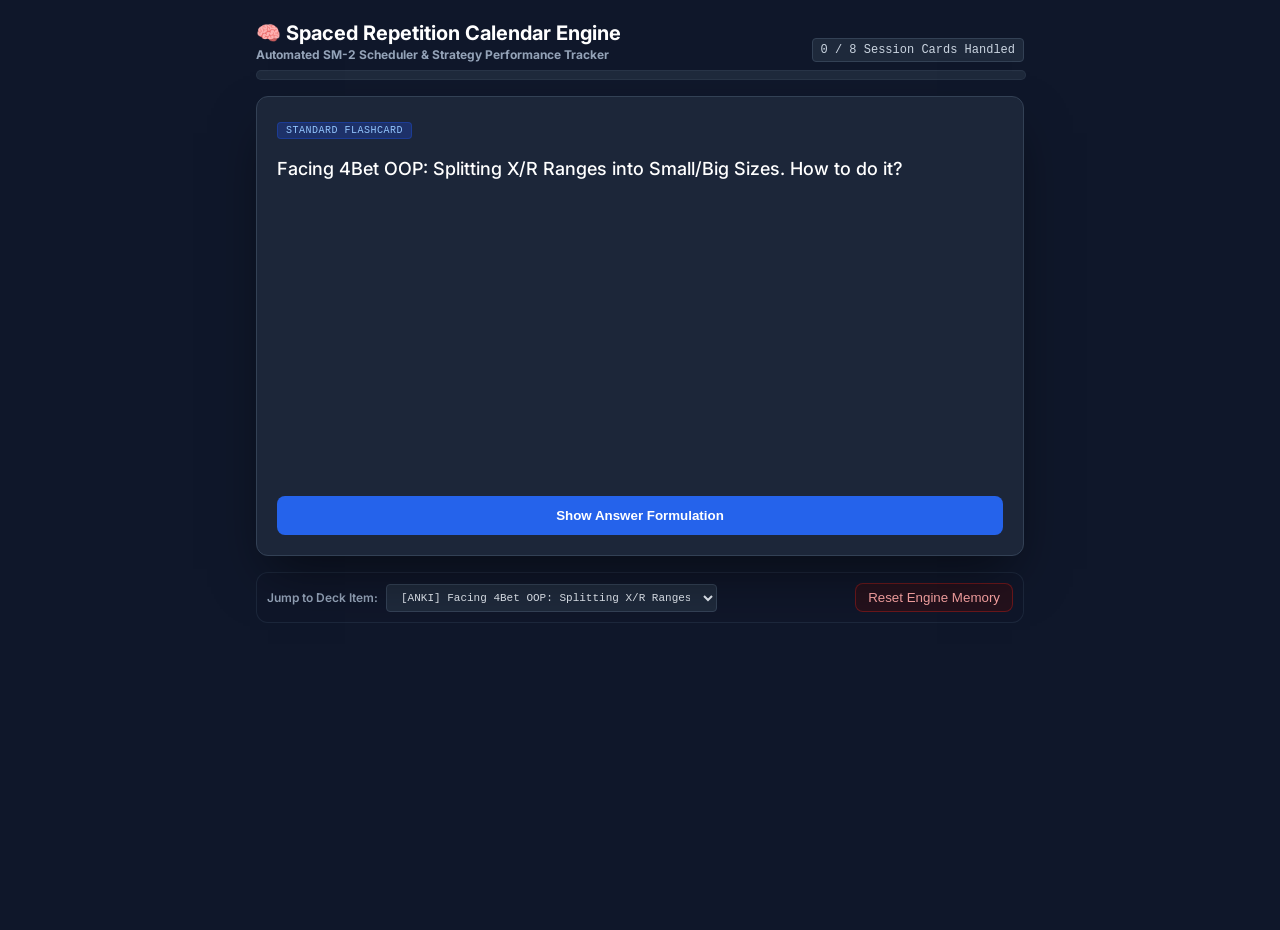
==== commit b2edf076: "Update index.html" ====
--- a/index.html
+++ b/index.html
@@ -30,7 +30,6 @@
 
   <link rel="preconnect" href="https://fonts.googleapis.com">
   <link rel="preconnect" href="https://fonts.gstatic.com" crossorigin>
-
   <link href="https://fonts.googleapis.com/css2?family=Inter:wght@300;400;500;600;700&display=swap" rel="stylesheet">
 </head>
 
@@ -39,10 +38,10 @@
   <div class="wrapper" style="margin-bottom: 16px;">
     <div class="header-row">
       <div class="header-title">
-        <h1>🧠 Spaced Repetition Core Engine</h1>
-        <p>Automated Deck Loader & Performance Tracker</p>
+        <h1>🧠 Spaced Repetition Calendar Engine</h1>
+        <p>Automated SM-2 Scheduler & Strategy Performance Tracker</p>
       </div>
-      <span id="progress-text" class="progress-badge">0 / 0 Cards</span>
+      <span id="progress-text" class="progress-badge">0 / 0 Cards Due</span>
     </div>
     <div class="progress-track">
       <div id="progress-bar" class="progress-fill"></div>
@@ -65,7 +64,19 @@
       Reset Engine Memory
     </button>
   </div>
+
   <script>
+    // --- SECURITY & PROTECTION UTILITIES ---
+    function escapeHtml(string) {
+      if (!string) return '';
+      return String(string)
+        .replace(/&/g, '&amp;')
+        .replace(/</g, '&lt;')
+        .replace(/>/g, '&gt;')
+        .replace(/"/g, '&quot;')
+        .replace(/'/g, '&#39;');
+    }
+
     // --- INTEGRATED SUIT MAP & RENDER LOGIC ---
     const SUIT_MAP = {
       'h': { className: 'hearts', symbol: '♥', color: '#dc2626' },
@@ -79,7 +90,7 @@
       const suitLetter = cardStr.slice(-1).toLowerCase();
       const value = cardStr.substring(0, cardStr.length - 1);
       const suitData = SUIT_MAP[suitLetter] || { className: '', symbol: '', color: '' };
-      return `<div class="card ${suitData.className}" data-suit="${suitLetter}"><span>${value}</span><span style="color: ${suitData.color}">${suitData.symbol}</span></div>`;
+      return `<div class="card ${suitData.className}" data-suit="${suitLetter}"><span>${escapeHtml(value)}</span><span style="color: ${suitData.color}">${suitData.symbol}</span></div>`;
     }
 
     function generateChipStackHtml(betString) {
@@ -175,36 +186,87 @@
     ];
 
     // --- APPLICATION CORE RUNTIME ARCHITECTURE ---
+    const MAX_INTERVAL_DAYS = 40;
+    const MIN_EASE_FACTOR = 1.3;
+
     let deck = [];
     let sessionQueue = [];
     let currentCard = null;
-    let stats = JSON.parse(localStorage.getItem('flashcard_engine_stats')) || {};
     let isCompactMode = true;
 
     let sessionTotal = 0;
     let sessionCompleted = 0;
     let draggedElement = null;
 
+    // --- INLINE LOCALSTORAGE SM-2 CALCULATOR ENGINE ---
+    function processCardSM2Direct(nodeId, responseQuality) {
+      let db = JSON.parse(localStorage.getItem('flashcard_engine_sm2_stats')) || {};
+      
+      let cardState = db[nodeId] || {
+        interval: 0,
+        easeFactor: 2.5,
+        repetitions: 0,
+        nextReviewDate: null
+      };
+
+      if (responseQuality === 0) {
+        cardState.repetitions = 0;
+        cardState.interval = 1; 
+        cardState.easeFactor = Math.max(MIN_EASE_FACTOR, cardState.easeFactor - 0.20);
+      } else {
+        if (cardState.repetitions === 0) {
+          cardState.interval = 1;
+        } else if (cardState.repetitions === 1) {
+          cardState.interval = 6;
+        } else {
+          cardState.interval = Math.round(cardState.interval * cardState.easeFactor);
+        }
+        cardState.repetitions++;
+
+        if (responseQuality === 2) {
+          cardState.easeFactor += 0.05;
+        } else if (responseQuality === 1) {
+          cardState.easeFactor = Math.max(MIN_EASE_FACTOR, cardState.easeFactor - 0.15);
+        }
+      }
+
+      if (cardState.interval > MAX_INTERVAL_DAYS) {
+        cardState.interval = MAX_INTERVAL_DAYS;
+      }
+
+      const targetDate = new Date();
+      targetDate.setDate(targetDate.getDate() + cardState.interval);
+      cardState.nextReviewDate = targetDate.toISOString();
+
+      db[nodeId] = cardState;
+      localStorage.setItem('flashcard_engine_sm2_stats', JSON.stringify(db));
+      return cardState;
+    }
+
     async function init() {
       try {
         const response = await fetch('data.json');
-        if (!response.ok) throw new Error('Network configuration lookup error.');
+        if (!response.ok) throw new Error('Network file tracking resolution exception.');
         deck = await response.json();
       } catch (error) {
-        console.warn('Fallback to internal repository.');
+        console.warn('Fallback to internal repository records active.');
         deck = fallbackDeck;
       }
 
-      sessionQueue = deck.filter(card => !stats[card.nodeId] || stats[card.nodeId] < 2);
-
-      if (sessionQueue.length === 0) {
-        sessionQueue = [...deck];
-        stats = {};
-        localStorage.removeItem('flashcard_engine_stats');
-      }
+      const now = new Date();
+      const currentSavedStats = JSON.parse(localStorage.getItem('flashcard_engine_sm2_stats')) || {};
+
+      // Calendar Filter: Find items never seen or due right now
+      sessionQueue = deck.filter(card => {
+        const cardProgress = currentSavedStats[card.nodeId];
+        if (!cardProgress || !cardProgress.nextReviewDate) return true;
+        const reviewDeadline = new Date(cardProgress.nextReviewDate);
+        return reviewDeadline <= now;
+      });
 
       sessionTotal = sessionQueue.length;
       sessionCompleted = 0;
+      
       initEngineUtilities(deck);
       updateProgress();
       nextCard();
@@ -219,7 +281,7 @@
           const typeLabel = card.quizType ? `[${card.quizType.toUpperCase()}]` : '[QUIZ]';
           const summaryText = card.question || card.title || card.displayText || `Item ${idx + 1}`;
           const truncatedSummary = summaryText.length > 45 ? summaryText.substring(0, 45) + '...' : summaryText;
-          return `<option value="${card.nodeId}">${typeLabel} ${truncatedSummary}</option>`;
+          return `<option value="${escapeHtml(card.nodeId)}">${escapeHtml(typeLabel)} ${escapeHtml(truncatedSummary)}</option>`;
         }).join('');
 
         selector.addEventListener('change', (e) => {
@@ -227,7 +289,6 @@
           const targetCard = deck.find(c => c.nodeId === targetNodeId);
           if (targetCard) {
             currentCard = targetCard;
-            // Remote jump breaks execution tracking; pull out of running standard flow safely
             const container = document.getElementById('card-container');
             renderCardRouter(currentCard, container);
           }
@@ -236,8 +297,8 @@
 
       if (resetBtn) {
         resetBtn.addEventListener('click', () => {
-          if (confirm("Permanently wipe local storage execution tracking logs?")) {
-            localStorage.removeItem('flashcard_engine_stats');
+          if (confirm("Permanently wipe local storage SM-2 historical matrix logs?")) {
+            localStorage.removeItem('flashcard_engine_sm2_stats');
             window.location.reload();
           }
         });
@@ -245,20 +306,16 @@
     }
 
     function updateProgress() {
-      document.getElementById('progress-text').innerText = `${sessionCompleted} / ${sessionTotal} Cards Handled`;
+      document.getElementById('progress-text').innerText = `${sessionCompleted} / ${sessionTotal} Session Cards Handled`;
       const pct = sessionTotal === 0 ? 0 : (sessionCompleted / sessionTotal) * 100;
       document.getElementById('progress-bar').style.width = `${pct}%`;
     }
 
-    function saveProgress(nodeId, masteryValue) {
-      stats[nodeId] = masteryValue;
-      localStorage.setItem('flashcard_engine_stats', JSON.stringify(stats));
-    }
-
-    function handleCardComplete(masteryValue) {
-      saveProgress(currentCard.nodeId, masteryValue);
-      if (masteryValue === 0) {
-        sessionQueue.push(currentCard);
+    function handleCardComplete(scoreValue) {
+      processCardSM2Direct(currentCard.nodeId, scoreValue);
+
+      if (scoreValue === 0) {
+        sessionQueue.push(currentCard); // Re-queue at the end of the current run array
       } else {
         sessionCompleted++;
       }
@@ -275,8 +332,9 @@
         container.innerHTML = `
           <div style="display: flex; flex-direction: column; align-items: center; justify-content: center; text-align: center; padding: 48px 0; flex-grow: 1;">
             <div style="background: rgba(20,83,45,0.4); padding: 16px; border-radius: 9999px; border: 1px solid rgba(34,197,94,0.3); margin-bottom: 16px; font-size: 24px;">🎯</div>
-            <h2 style="font-size: 24px; font-weight: 700; color: #4ade80; margin: 0 0 8px 0;">Deck Pipeline Evaluated!</h2>
-            <button onclick="localStorage.removeItem('flashcard_engine_stats'); location.reload();" style="margin-top: 24px; padding: 8px 16px; background: #475569; border: none; color: white; border-radius: 4px; cursor: pointer;">Reset Cache</button>
+            <h2 style="font-size: 24px; font-weight: 700; color: #4ade80; margin: 0 0 8px 0;">All Due Cards Checked!</h2>
+            <p style="color: #cbd5e1; font-size: 14px; margin-top: 0;">Spaced Repetition boundaries satisfied. Check back later.</p>
+            <button onclick="localStorage.removeItem('flashcard_engine_sm2_stats'); location.reload();" style="margin-top: 24px; padding: 8px 16px; background: #475569; border: none; color: white; border-radius: 4px; cursor: pointer;">Reset Engine Memory</button>
           </div>
         `;
         return;
@@ -294,24 +352,30 @@
         case 'multiple_choice': return renderMultipleChoiceMode(card, container);
         case 'drag_drop': return renderStandardDragDropMode(card, container);
         case 'poker_drag': return renderAdvancedPokerMode(card, container);
-        default: container.innerHTML = `<p style="color: #f87171; padding: 16px;">Unknown execution layout mapping.</p>`;
+        default: container.innerHTML = `<p style="color: #f87171; padding: 16px;">Unknown execution routing context.</p>`;
       }
     }
 
     // --- 1. MODE: STANDARD ANKI RATING FLASHCARD ---
     function renderAnkiMode(card, container) {
+      const db = JSON.parse(localStorage.getItem('flashcard_engine_sm2_stats')) || {};
+      const state = db[card.nodeId] || { interval: 0, easeFactor: 2.5, repetitions: 0 };
+      
+      const nextGoodDays = state.repetitions === 0 ? 1 : (state.repetitions === 1 ? 6 : Math.min(40, Math.round(state.interval * state.easeFactor)));
+      const nextEasyDays = state.repetitions === 0 ? 1 : (state.repetitions === 1 ? 6 : Math.min(40, Math.round(state.interval * (state.easeFactor + 0.05))));
+
       container.innerHTML = `
         <div class="flex-col-layout">
           <div>
             <span class="badge badge-blue">Standard Flashcard</span>
-            <h2 style="font-size: 1.125rem; font-weight: 500; color: white; margin-top: 16px; line-height: 1.6;">${card.question}</h2>
+            <h2 style="font-size: 1.125rem; font-weight: 500; color: white; margin-top: 16px; line-height: 1.6;">${escapeHtml(card.question)}</h2>
           </div>
           <div id="answer-area" class="hidden" style="flex-direction: column; width: 100%; margin-top: 24px; background: rgba(15,23,42,0.4); border: 1px solid rgba(51,65,85,0.5); border-radius: 12px; padding: 16px; box-sizing: border-box;">
-            <div style="font-size: 14px; color: #cbd5e1; line-height: 1.6; margin-bottom:16px;">${card.answer}</div>
+            <div style="font-size: 14px; color: #cbd5e1; line-height: 1.6; margin-bottom:16px;">${escapeHtml(card.answer)}</div>
             <div class="grid-3-col">
-              <button onclick="handleCardComplete(0)" class="btn-rating btn-rate-bad">Badly (Re-queue)</button>
-              <button onclick="handleCardComplete(1)" class="btn-rating btn-rate-ok">OK (Keep Loop)</button>
-              <button onclick="handleCardComplete(2)" class="btn-rating btn-rate-well">Well (Mastered)</button>
+              <button onclick="handleCardComplete(0)" class="btn-rating btn-rate-bad">Again (1d)</button>
+              <button onclick="handleCardComplete(1)" class="btn-rating btn-rate-ok">Good (${nextGoodDays}d)</button>
+              <button onclick="handleCardComplete(2)" class="btn-rating btn-rate-well">Easy (${nextEasyDays}d)</button>
             </div>
           </div>
           <button id="show-btn" class="btn-primary" style="margin-top: 32px;">Show Answer Formulation</button>
@@ -328,15 +392,16 @@
 
     // --- 2. MODE: MULTIPLE CHOICE OPTION PARSER ---
     function renderMultipleChoiceMode(card, container) {
-      const optionsHtml = card.options.map((opt, i) =>
-        `<button data-idx="${i}" class="mc-btn"><span class="mc-prefix">${String.fromCharCode(65 + i)}</span> <span>${opt.text || opt}</span></button>`
-      ).join('');
+      const optionsHtml = card.options.map((opt, i) => {
+        const optionText = opt.text || opt;
+        return `<button data-idx="${i}" class="mc-btn"><span class="mc-prefix">${String.fromCharCode(65 + i)}</span> <span>${escapeHtml(optionText)}</span></button>`;
+      }).join('');
 
       container.innerHTML = `
         <div class="flex-col-layout">
           <div>
             <span class="badge badge-indigo">Multiple Choice</span>
-            <h2 style="font-size: 1.125rem; font-weight: 500; color: white; margin: 16px 0 24px 0; line-height: 1.6;">${card.question}</h2>
+            <h2 style="font-size: 1.125rem; font-weight: 500; color: white; margin: 16px 0 24px 0; line-height: 1.6;">${escapeHtml(card.question)}</h2>
             <div class="mc-options-list" id="mc-options">${optionsHtml}</div>
           </div>
           <button id="mc-next" class="hidden btn-primary" style="margin-top: 24px;">Advance Deck Loop</button>
@@ -374,13 +439,13 @@
       const categories = [...new Set(card.choices.map(c => c.targetCategory))];
 
       let draggablesHtml = card.choices.map((c, i) =>
-        `<div draggable="true" data-target="${c.targetCategory}" id="dd-item-${i}" class="draggable-item" ondragstart="dragStart(event)">${c.text}</div>`
+        `<div draggable="true" data-target="${escapeHtml(c.targetCategory)}" id="dd-item-${i}" class="draggable-item" ondragstart="dragStart(event)">${escapeHtml(c.text)}</div>`
       ).join('');
 
       let dropzonesHtml = categories.map(cat => `
         <div class="dropzone-column">
-          <h3 class="dropzone-title">${cat}</h3>
-          <div data-cat="${cat}" class="dropzone" ondragover="dragOver(event)" ondragleave="dragLeave(event)" ondrop="dropToMatch(event)"></div>
+          <h3 class="dropzone-title">${escapeHtml(cat)}</h3>
+          <div data-cat="${escapeHtml(cat)}" class="dropzone" ondragover="dragOver(event)" ondragleave="dragLeave(event)" ondrop="dropToMatch(event)"></div>
         </div>
       `).join('');
 
@@ -388,7 +453,7 @@
         <div class="flex-col-layout">
           <div>
             <span class="badge badge-purple">Categorized Sorting</span>
-            <h2 style="font-size: 1rem; font-weight: 500; color: #e2e8f0; margin: 12px 0 16px 0; line-height: 1.6;">${card.question}</h2>
+            <h2 style="font-size: 1rem; font-weight: 500; color: #e2e8f0; margin: 12px 0 16px 0; line-height: 1.6;">${escapeHtml(card.question)}</h2>
             <div id="source-zone" class="source-box" ondragover="dragOver(event)" ondrop="dropSource(event)">${draggablesHtml}</div>
             <div class="drag-container">${dropzonesHtml}</div>
           </div>
@@ -417,19 +482,19 @@
         const heroLabel = player.isHero ? '<span class="hero-label">(H)</span>' : '';
 
         playersHtml += `
-          <div class="player-seat seat-${player.position} ${isTurnClass} ${isActiveClass}">
+          <div class="player-seat seat-${escapeHtml(player.position)} ${isTurnClass} ${isActiveClass}">
             ${dealerButtonHtml}
-            <div class="player-position">${player.position}${heroLabel}</div>
-            <div class="player-stack">${player.stackSize}</div>
+            <div class="player-position">${escapeHtml(player.position)}${heroLabel}</div>
+            <div class="player-stack">${escapeHtml(player.stackSize)}</div>
             <div class="hole-cards">${holeCardsHtml}</div>
           </div>
         `;
 
         if (parseFloat(player.currentBet) > 0) {
           betsHtml += `
-            <div class="bet-indicator bet-${player.position}">
+            <div class="bet-indicator bet-${escapeHtml(player.position)}">
               ${generateChipStackHtml(player.currentBet)}
-              <span>${player.currentBet}</span>
+              <span>${escapeHtml(player.currentBet)}</span>
             </div>
           `;
         }
@@ -448,16 +513,16 @@
         const look = SUIT_MAP[suitLetter] || { symbol: suitLetter, color: '#f1f5f9' };
 
         return `
-          <div draggable="true" data-target="${c.targetCategory}" id="poker-item-${i}" class="draggable-token" ondragstart="dragStart(event)">
-            ${rawValue}<span style="color: ${look.color}; margin-left: 2px; font-size: 1.1em;">${look.symbol}</span>
+          <div draggable="true" data-target="${escapeHtml(c.targetCategory)}" id="poker-item-${i}" class="draggable-token" ondragstart="dragStart(event)">
+            ${escapeHtml(rawValue)}<span style="color: ${look.color}; margin-left: 2px; font-size: 1.1em;">${look.symbol}</span>
           </div>
         `;
       }).join('');
 
       let dropzonesHtml = categories.map(cat => `
         <div class="dropzone-container">
-          <h3 class="dropzone-header">${cat}</h3>
-          <div data-cat="${cat}" class="dropzone" ondragover="dragOver(event)" ondragleave="dragLeave(event)" ondrop="dropToMatch(event)"></div>
+          <h3 class="dropzone-header">${escapeHtml(cat)}</h3>
+          <div data-cat="${escapeHtml(cat)}" class="dropzone" ondragover="dragOver(event)" ondragleave="dragLeave(event)" ondrop="dropToMatch(event)"></div>
         </div>
       `).join('');
 
@@ -467,20 +532,20 @@
             <div class="header-container">
               <div>
                 <span class="badge-engine">Poker Matrix Engine</span>
-                <h2 class="header-title">${card.title || 'Game Matrix Checkpoint'}</h2>
+                <h2 class="header-title">${escapeHtml(card.title || 'Game Matrix Checkpoint')}</h2>
               </div>
               <div class="toggle-container">
                 <input type="checkbox" id="compact-toggle" ${isCompactMode ? 'checked' : ''} class="toggle-input">
                 <label for="compact-toggle" class="toggle-label">Compact Engine Table</label>
               </div>
             </div>
-            <p class="display-text">${card.displayText}</p>
+            <p class="display-text">${escapeHtml(card.displayText)}</p>
             <div class="poker-table-area ${isCompactMode ? 'compact' : ''}">
               <div class="center-board">
                 <div class="community-cards">${communityCardsHtml}</div>
                 <div class="pot-display">
                   ${generateChipStackHtml(card.pot)}
-                  <span>Pot: ${card.pot}</span>
+                  <span>Pot: ${escapeHtml(card.pot)}</span>
                 </div>
               </div>
               ${playersHtml}
@@ -563,14 +628,15 @@
 
       if (localizedDropzonesCount === expectedTotal) {
         nextActionBtn.classList.remove('hidden');
-        nextActionBtn.onclick = () => handleCardComplete(perfectScoreValidated ? 2 : 1);
+        // Structural Bug Fix: If flawed, score becomes 0 to force a full local re-queue loop!
+        nextActionBtn.onclick = () => handleCardComplete(perfectScoreValidated ? 2 : 0);
       } else {
         nextActionBtn.classList.add('hidden');
       }
     }
 
     document.addEventListener('DOMContentLoaded', init);
-</script>
+  </script>
 </body>
 
 </html>
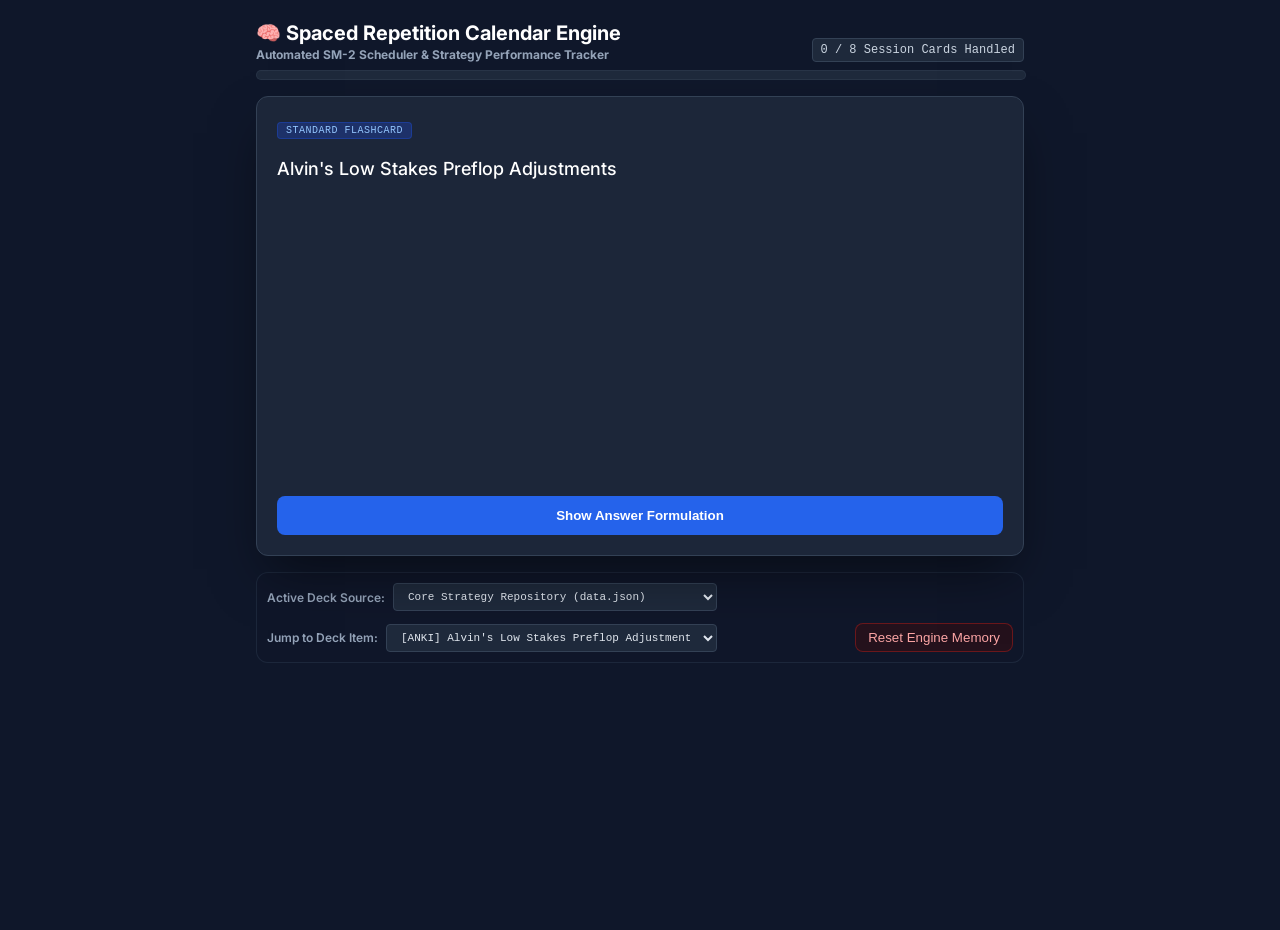
==== commit ecd3d492: "Update index.html" ====
--- a/index.html
+++ b/index.html
@@ -11,21 +11,14 @@
 
   <link rel="icon" href="data:,">
   
-  <link rel="stylesheet" href="style.css">
-  <link rel="stylesheet" href="poker-matrix.css">
-  
-  <link rel="stylesheet" href="style/base.css">
+  <link rel="stylesheet" href="style/style.css">
+  <link rel="stylesheet" href="style/poker-matrix.css">
+    <link rel="stylesheet" href="style/base.css">
   <link rel="stylesheet" href="style/layout.css">
   <link rel="stylesheet" href="style/components.css">
-
   <link rel="stylesheet" href="style/anki.css">
   <link rel="stylesheet" href="style/multiple-choice.css">
   <link rel="stylesheet" href="style/drag-drop.css">
-
-  <link rel="stylesheet" href="style/poker-core.css">
-  <link rel="stylesheet" href="style/poker-layout-large.css">
-  <link rel="stylesheet" href="style/poker-layout-compact.css">
-
   <link rel="stylesheet" href="style/content-renderer.css">
 
   <link rel="preconnect" href="https://fonts.googleapis.com">
@@ -57,6 +50,11 @@
 
   <div class="controls-panel">
     <div class="selector-group">
+      <label for="source-deck-selector">Active Deck Source:</label>
+      <select id="source-deck-selector" class="dropdown"></select>
+    </div>
+
+    <div class="selector-group">
       <label for="quiz-selector">Jump to Deck Item:</label>
       <select id="quiz-selector" class="dropdown"></select>
     </div>
@@ -66,15 +64,9 @@
   </div>
 
   <script>
-    // --- SECURITY & PROTECTION UTILITIES ---
     function escapeHtml(string) {
       if (!string) return '';
       return String(string)
-        .replace(/&/g, '&amp;')
-        .replace(/</g, '&lt;')
-        .replace(/>/g, '&gt;')
-        .replace(/"/g, '&quot;')
-        .replace(/'/g, '&#39;');
     }
 
     // --- INTEGRATED SUIT MAP & RENDER LOGIC ---
@@ -185,6 +177,12 @@
       }
     ];
 
+    // --- HARDCODED REGISTERED EXTERNAL DECK CONFIGURATIONS ---
+    const DECK_SOURCES = [
+      { name: "Core Strategy Repository (data.json)", file: "data.json" },
+      { name: "Modular Academic Lessons (lessons.json)", file: "lessons.json" }
+    ];
+
     // --- APPLICATION CORE RUNTIME ARCHITECTURE ---
     const MAX_INTERVAL_DAYS = 40;
     const MIN_EASE_FACTOR = 1.3;
@@ -192,7 +190,6 @@
     let deck = [];
     let sessionQueue = [];
     let currentCard = null;
-    let isCompactMode = true;
 
     let sessionTotal = 0;
     let sessionCompleted = 0;
@@ -243,13 +240,45 @@
       return cardState;
     }
 
+    // Initialize application components and handle multiple file pipelines
     async function init() {
+      const sourceSelector = document.getElementById('source-deck-selector');
+      
+      if (sourceSelector) {
+        // Construct options layout programmatically from deck registry
+        sourceSelector.innerHTML = DECK_SOURCES.map(source => 
+          `<option value="${escapeHtml(source.file)}">${escapeHtml(source.name)}</option>`
+        ).join('');
+
+        // Re-route runtime array allocations whenever the dataset drops down
+        sourceSelector.addEventListener('change', (e) => {
+          loadDeckSource(e.target.value);
+        });
+      }
+
+      // Automatically execute first setup run using data.json as baseline
+      if (DECK_SOURCES.length > 0) {
+        await loadDeckSource(DECK_SOURCES[0].file);
+      }
+    }
+
+    // Asynchronously fetch targeted parameters and rebuild session queue contexts
+    async function loadDeckSource(fileName) {
+      const container = document.getElementById('card-container');
+      if (container) {
+        container.innerHTML = `
+          <div class="loader-screen">
+            <div class="spinner"></div>
+            <p style="font-size: 14px; font-weight: 500; margin: 0;">Accessing file [${escapeHtml(fileName)}] array channels...</p>
+          </div>`;
+      }
+
       try {
-        const response = await fetch('data.json');
+        const response = await fetch(fileName);
         if (!response.ok) throw new Error('Network file tracking resolution exception.');
         deck = await response.json();
       } catch (error) {
-        console.warn('Fallback to internal repository records active.');
+        console.warn(`Fallback active. Configuration targets defaulting to default runtime parameters.`);
         deck = fallbackDeck;
       }
 
@@ -284,7 +313,11 @@
           return `<option value="${escapeHtml(card.nodeId)}">${escapeHtml(typeLabel)} ${escapeHtml(truncatedSummary)}</option>`;
         }).join('');
 
-        selector.addEventListener('change', (e) => {
+        // Remove old events by overwriting or resetting reference links
+        const cleanSelector = selector.cloneNode(true);
+        selector.parentNode.replaceChild(cleanSelector, selector);
+
+        cleanSelector.addEventListener('change', (e) => {
           const targetNodeId = e.target.value;
           const targetCard = deck.find(c => c.nodeId === targetNodeId);
           if (targetCard) {
@@ -296,7 +329,11 @@
       }
 
       if (resetBtn) {
-        resetBtn.addEventListener('click', () => {
+        // Clear logic tracking attachments
+        const cleanResetBtn = resetBtn.cloneNode(true);
+        resetBtn.parentNode.replaceChild(cleanResetBtn, resetBtn);
+        
+        cleanResetBtn.addEventListener('click', () => {
           if (confirm("Permanently wipe local storage SM-2 historical matrix logs?")) {
             localStorage.removeItem('flashcard_engine_sm2_stats');
             window.location.reload();
@@ -534,13 +571,9 @@
                 <span class="badge-engine">Poker Matrix Engine</span>
                 <h2 class="header-title">${escapeHtml(card.title || 'Game Matrix Checkpoint')}</h2>
               </div>
-              <div class="toggle-container">
-                <input type="checkbox" id="compact-toggle" ${isCompactMode ? 'checked' : ''} class="toggle-input">
-                <label for="compact-toggle" class="toggle-label">Compact Engine Table</label>
-              </div>
             </div>
             <p class="display-text">${escapeHtml(card.displayText)}</p>
-            <div class="poker-table-area ${isCompactMode ? 'compact' : ''}">
+            <div class="poker-table-area">
               <div class="center-board">
                 <div class="community-cards">${communityCardsHtml}</div>
                 <div class="pot-display">
@@ -558,12 +591,6 @@
         </div>
       `;
 
-      document.getElementById('compact-toggle').addEventListener('change', (e) => {
-        isCompactMode = e.target.checked;
-        const tableObj = container.querySelector('.poker-table-area');
-        if (tableObj) tableObj.classList.toggle('compact', isCompactMode);
-      });
-
       container.dataset.totalItems = card.choices.length;
     }
 
@@ -628,7 +655,6 @@
 
       if (localizedDropzonesCount === expectedTotal) {
         nextActionBtn.classList.remove('hidden');
-        // Structural Bug Fix: If flawed, score becomes 0 to force a full local re-queue loop!
         nextActionBtn.onclick = () => handleCardComplete(perfectScoreValidated ? 2 : 0);
       } else {
         nextActionBtn.classList.add('hidden');
--- a/style/style.css
+++ b/style/style.css
@@ -0,0 +1,183 @@
+    @import url('https://fonts.googleapis.com/css2?family=Inter:wght@300;400;500;600;700&display=swap');
+    body { font-family: 'Inter', sans-serif; }
+    
+    .fade-enter { animation: fadeIn 0.25s ease-out forwards; }
+    @keyframes fadeIn {
+      from { opacity: 0; transform: translateY(8px); }
+      to { opacity: 1; transform: translateY(0); }
+    }
+    
+    .drag-active { border-color: #3b82f6 !important; background-color: rgba(59, 130, 246, 0.15) !important; }
+    
+    /* Common Poker Table Styles */
+    .poker-table-area {
+      position: relative;
+      width: 100%;
+      background: radial-gradient(ellipse at center, #0f766e 0%, #064e3b 100%);
+      display: flex;
+      align-items: center;
+      justify-content: center;
+      margin: 1.5rem 0;
+      box-shadow: inset 0 0 40px rgba(0,0,0,0.7), 0 10px 25px rgba(0,0,0,0.4);
+      transition: all 0.3s cubic-bezier(0.4, 0, 0.2, 1);
+    }
+
+   /* Common Card Styles */
+    .community-cards { display: flex; gap: 4px; z-index: 10; transition: all 0.3s; }
+    
+    /* Community cards are now smaller by default */
+    .card {
+      width: 22px;         
+      height: 30px;        
+      background: white;
+      border-radius: 3px;
+      display: flex;
+      flex-direction: column;
+      align-items: center;
+      justify-content: center;
+      font-weight: 700;
+      font-size: 11px;    
+      box-shadow: 0 3px 5px rgba(0,0,0,0.3);
+      line-height: 1.1;
+      user-select: none;
+      transition: all 0.3s;
+      border: 0.5px solid #e2e8f0;
+    }
+    .card.hearts, .card.diamonds { color: #dc2626; }
+    .card.clubs, .card.spades { color: #0f172a; }
+    .card-back { background: repeating-linear-gradient(45deg, #1d4ed8, #1d4ed8 4px, #1e40af 4px, #1e40af 8px); border: 1px solid #93c5fd; }
+
+    /* Player hole cards scale back up to fit their seats perfectly */
+    .player-seat .card {
+      width: 26px;
+      height: 36px;
+    }
+
+    /* Common Player Seat Configurations */
+    .player-seat {
+      position: absolute;
+      display: flex;
+      flex-direction: column;
+      align-items: center;
+      background: #1e293b;
+      border: 2px solid #475569;
+      transition: all 0.3s cubic-bezier(0.4, 0, 0.2, 1);
+      z-index: 20;
+      box-shadow: 0 4px 8px rgba(0,0,0,0.4);
+    }
+    .player-seat.active-turn { box-shadow: 0 0 20px #eab308; border-color: #eab308; }
+    .player-seat.inactive { opacity: 0.3; filter: grayscale(30%); }
+    .player-seat .hole-cards { display: flex; transition: all 0.3s; }
+    
+    .dealer-button {
+      position: absolute;
+      background: #f8fafc;
+      color: #0f172a;
+      border-radius: 50%;
+      display: flex;
+      align-items: center;
+      justify-content: center;
+      font-weight: 900;
+      border: 1px solid #64748b;
+      box-shadow: 0 2px 4px rgba(0,0,0,0.5);
+      z-index: 25;
+      user-select: none;
+    }
+
+    /* Common Chip Stack Indicators */
+    .bet-indicator {
+      position: absolute;
+      display: flex;
+      align-items: center;
+      font-weight: 700;
+      color: #f1f5f9;
+      z-index: 30; 
+      background: rgba(15, 23, 42, 0.85);
+      border-radius: 6px;
+      box-shadow: 0 2px 4px rgba(0,0,0,0.3);
+      transition: all 0.3s cubic-bezier(0.4, 0, 0.2, 1);
+    }
+    .chip-stack { position: relative; }
+    .poker-chip {
+      position: absolute;
+      left: 0;
+      border-radius: 50%;
+      border: 0.5px solid rgba(255,255,255,0.4);
+      box-shadow: 0 1px 2px rgba(0,0,0,0.5);
+    }
+
+   /* --- LOCKED COMPACT ENGINE RULES --- */
+    .poker-table-area {
+      height: 190px;
+      border: 8px solid #1e293b;
+      border-radius: 95px;
+    }
+    .poker-table-area .player-seat {
+      padding: 2px 6px; border-radius: 6px; font-size: 9px; min-width: 65px; border-width: 1px;
+    }
+    .poker-table-area .player-seat .hole-cards { gap: 2px; margin-top: 2px; }
+    .poker-table-area .dealer-button {
+      top: -6px; left: -6px; width: 16px; height: 16px; font-size: 9px;
+    }
+    .poker-table-area .bet-indicator {
+      flex-direction: row; font-size: 9px; padding: 1px 4px; gap: 4px;
+    }
+    .poker-table-area .chip-stack { width: 14px; height: 6px; }
+    .poker-table-area .poker-chip { width: 14px; height: 3px; }
+
+    /* Compact Seating Placements */
+    .poker-table-area .seat-UTG { top: 40%; left: 8px; transform: translateY(-50%); }
+    .poker-table-area .seat-HJ  { top: 6px; left: 26%; }
+    .poker-table-area .seat-CO  { top: 6px; right: 26%; }
+    .poker-table-area .seat-BTN { top: 40%; right: 8px; transform: translateY(-50%); }
+    .poker-table-area .seat-SB  { bottom: 6px; right: 26%; }
+    .poker-table-area .seat-BB  { bottom: 6px; left: 26%; }
+
+    /* Adjusted Compact Bet Positions to avoid overlapping center cards */
+    .poker-table-area .bet-UTG  { top: 40%; left: 90px; transform: translateY(-50%); }
+    .poker-table-area .bet-HJ   { top: 42px; left: 29%; }    
+    .poker-table-area .bet-CO   { top: 42px; right: 29%; }  
+    .poker-table-area .bet-BTN  { top: 40%; right: 90px; transform: translateY(-50%); }
+    .poker-table-area .bet-SB   { bottom: 54px; right: 29%; } 
+    .poker-table-area .bet-BB   { bottom: 54px; left: 29%; }
+
+    /* --- CONTENT BOX TYPOGRAPHY RENDERING --- */
+    #html-answer-target h1, 
+    #html-answer-target h2 {
+      font-size: 1.5rem;
+      font-weight: 700;
+      color: #ffffff;
+      margin: 14px 0 8px 0;
+    }
+
+    #html-answer-target h3 {
+      font-size: 1.25rem;
+      font-weight: 600;
+      color: #f1f5f9;
+      margin: 12px 0 6px 0;
+    }
+
+    #html-answer-target strong, 
+    #html-answer-target b {
+      font-weight: 700;
+      color: #3b82f6;
+    }
+
+    #html-answer-target ul, 
+    #html-answer-target ol {
+      margin: 8px 0;
+      padding-left: 24px;
+    }
+
+    #html-answer-target li {
+      margin-bottom: 4px;
+      line-height: 1.6;
+    }
+
+    #html-answer-target code {
+      font-family: monospace;
+      background-color: #0f172a;
+      padding: 2px 6px;
+      border-radius: 4px;
+      color: #f87171;
+    }
--- a/style/poker-matrix.css
+++ b/style/poker-matrix.css
@@ -0,0 +1,267 @@
+/* poker-matrix.css */
+
+/* --- CORE FRAMEWORK STYLES --- */
+.poker-wrapper {
+  display: flex;
+  flex-direction: column;
+  justify-content: space-between;
+  height: 100%;
+  flex-grow: 1;
+}
+.header-container {
+  display: flex;
+  justify-content: space-between;
+  align-items: start;
+  border-bottom: 1px solid rgba(51, 65, 85, 0.5);
+  padding-bottom: 0.5rem;
+  margin-bottom: 0.75rem;
+}
+.badge-engine {
+  font-size: 10px;
+  text-transform: uppercase;
+  letter-spacing: 0.05em;
+  font-family: monospace;
+  background-color: rgba(6, 78, 59, 0.6);
+  border: 1px solid rgba(4, 120, 87, 0.4);
+  color: #10b981;
+  padding: 0.125rem 0.5rem;
+  border-radius: 0.25rem;
+}
+.header-title {
+  font-size: 0.875rem;
+  font-weight: 700;
+  color: #ffffff;
+  margin-top: 0.375rem;
+}
+.toggle-container {
+  display: flex;
+  align-items: center;
+  gap: 0.5rem;
+  background-color: rgba(15, 23, 42, 0.8);
+  padding: 0.375rem 0.625rem;
+  border: 1px solid rgba(51, 65, 85, 0.8);
+  border-radius: 0.5rem;
+  box-shadow: inset 0 2px 4px 0 rgba(0, 0, 0, 0.06);
+  font-size: 11px;
+}
+.toggle-input {
+  width: 0.875rem;
+  height: 0.875rem;
+  border-radius: 0.25rem;
+  color: #2563eb;
+  background-color: #1e293b;
+  border-color: #475569;
+  cursor: pointer;
+}
+.toggle-label {
+  color: #cbd5e1;
+  font-weight: 500;
+  cursor: pointer;
+  user-select: none;
+}
+.display-text {
+  font-size: 0.75rem;
+  color: #cbd5e1;
+  margin-bottom: 0.75rem;
+  line-height: 1.625;
+  background-color: rgba(15, 23, 42, 0.3);
+  padding: 0.625rem;
+  border: 1px solid rgba(51, 65, 85, 0.3);
+  border-radius: 0.5rem;
+}
+.center-board {
+  display: flex;
+  flex-direction: column;
+  align-items: center;
+  gap: 0.5rem;
+  z-index: 10;
+}
+.community-cards {
+  display: flex;
+  gap: 0.375rem;
+}
+.preflop-runtime-badge {
+  color: rgba(148, 163, 184, 0.5);
+  font-family: monospace;
+  font-size: 0.75rem;
+  font-weight: 700;
+  letter-spacing: 0.1em;
+  border: 1px solid rgba(51, 65, 85, 0.4);
+  padding: 0.375rem 1rem;
+  background-color: rgba(15, 23, 42, 0.3);
+  border-radius: 0.375rem;
+}
+@media (min-width: 640px) {
+  .preflop-runtime-badge {
+    font-size: 0.875rem;
+  }
+}
+.pot-display {
+  display: flex;
+  align-items: center;
+  justify-content: center;
+  gap: 0.5rem;
+  background-color: rgba(2, 6, 23, 0.8);
+  font-size: 11px;
+  border: 1px solid rgba(30, 41, 59, 0.8);
+  font-weight: 700;
+  color: #eab308;
+  padding: 0.125rem 0.625rem;
+  border-radius: 0.375rem;
+  box-shadow: 0 4px 6px -1px rgba(0,0,0,0.1);
+  margin-top: 0.125rem;
+}
+@media (min-width: 640px) {
+  .pot-display {
+    font-size: 0.75rem;
+  }
+}
+.player-position {
+  font-weight: 700;
+  color: #cbd5e1;
+}
+.hero-label {
+  color: #60a5fa;
+  font-weight: 700;
+  margin-left: 0.125rem;
+}
+.player-stack {
+  font-size: 10px;
+  color: #94a6b8;
+  letter-spacing: -0.05em;
+}
+.source-zone-container {
+  display: flex;
+  justify-content: center;
+  flex-wrap: wrap;
+  gap: 0.75rem;
+  margin-top: 1rem;
+  margin-bottom: 1rem;
+  min-height: 60px;
+  align-items: center;
+  background-color: rgba(15, 23, 42, 0.4);
+  padding: 0.625rem;
+  border-radius: 0.75rem;
+  border: 1px solid rgba(51, 65, 85, 0.4);
+}
+.draggable-token {
+  cursor: grab;
+  padding: 0.625rem 1rem;
+  background-color: #334155;
+  color: #ffffff;
+  font-family: monospace;
+  font-weight: 800;
+  font-size: 0.875rem;
+  border-radius: 0.5rem;
+  box-shadow: 0 20px 25px -5px rgba(0, 0, 0, 0.1), 0 10px 10px -5px rgba(0, 0, 0, 0.04);
+  border: 1px solid #64748b;
+  text-align: center;
+  vertical-align: middle;
+  user-select: none;
+  display: flex;
+  align-items: center;
+  justify-content: center;
+  letter-spacing: 0.025em;
+  min-width: 70px;
+}
+.draggable-token:active {
+  cursor: grabbing;
+}
+@media (min-width: 640px) {
+  .draggable-token {
+    font-size: 1rem;
+  }
+}
+.dropzones-wrapper {
+  display: flex;
+  gap: 0.75rem;
+  width: 100%;
+}
+.dropzone-container {
+  flex: 1 1 0%;
+  display: flex;
+  flex-direction: column;
+  background-color: rgba(15, 23, 42, 0.2);
+  border: 1px solid rgba(51, 65, 85, 0.5);
+  padding: 0.625rem;
+  border-radius: 0.75rem;
+}
+.dropzone-header {
+  text-align: center;
+  font-size: 11px;
+  font-weight: 700;
+  color: #94a6b8;
+  letter-spacing: 0.025em;
+  text-transform: uppercase;
+  margin-bottom: 0.375rem;
+}
+.dropzone {
+  flex: 1 1 0%;
+  background-color: rgba(15, 23, 42, 0.4);
+  border: 1px dashed rgba(51, 65, 85, 0.8);
+  border-radius: 0.5rem;
+  padding: 0.5rem;
+  display: flex;
+  flex-direction: column;
+  gap: 0.375rem;
+  min-height: 85px;
+}
+.btn-confirm {
+  margin-top: 1.25rem;
+  width: 100%;
+  padding-top: 0.75rem;
+  padding-bottom: 0.75rem;
+  background-color: #2563eb;
+  border-radius: 0.5rem;
+  color: #ffffff;
+  font-size: 0.875rem;
+  font-weight: 700;
+  box-shadow: 0 10px 15px -3px rgba(0, 0, 0, 0.1);
+  transition-property: color, background-color, border-color, text-decoration-color, fill, stroke;
+  transition-timing-function: cubic-bezier(0.4, 0, 0.2, 1);
+  transition-duration: 150ms;
+  border: none;
+  cursor: pointer;
+}
+.btn-confirm:hover {
+  background-color: #3b82f6;
+}
+
+.hidden {
+  display: none !important;
+}
+
+/* --- BASE/STANDARD CARD STYLES --- */
+.community-cards > * {
+  font-size: 1.25rem !important;
+  font-weight: 800 !important;
+  padding: 0.35rem 0.55rem !important;
+  min-width: 42px !important;
+  height: 58px !important;
+  display: inline-flex !important;
+  flex-direction: column !important;
+  align-items: center !important;
+  justify-content: center !important;
+  background-color: #ffffff !important;
+  border-radius: 6px !important;
+  box-shadow: 0 4px 6px -1px rgba(0,0,0,0.2) !important;
+  line-height: 1.1 !important;
+}
+
+/* --- COMPACT ENGINE MODE OVERRIDES --- */
+.poker-table-area.compact .community-cards > * {
+  font-size: 0.9rem !important;
+  padding: 0.15rem 0.3rem !important;
+  min-width: 28px !important;
+  height: 38px !important;
+  border-radius: 4px !important;
+  box-shadow: 0 2px 4px -1px rgba(0,0,0,0.15) !important;
+}
+
+.poker-table-area.compact .hole-cards > * {
+  font-size: 0.75rem !important;
+  padding: 0.1rem 0.2rem !important;
+  min-width: 22px !important;
+  height: 30px !important;
+  border-radius: 3px !important;
+}
